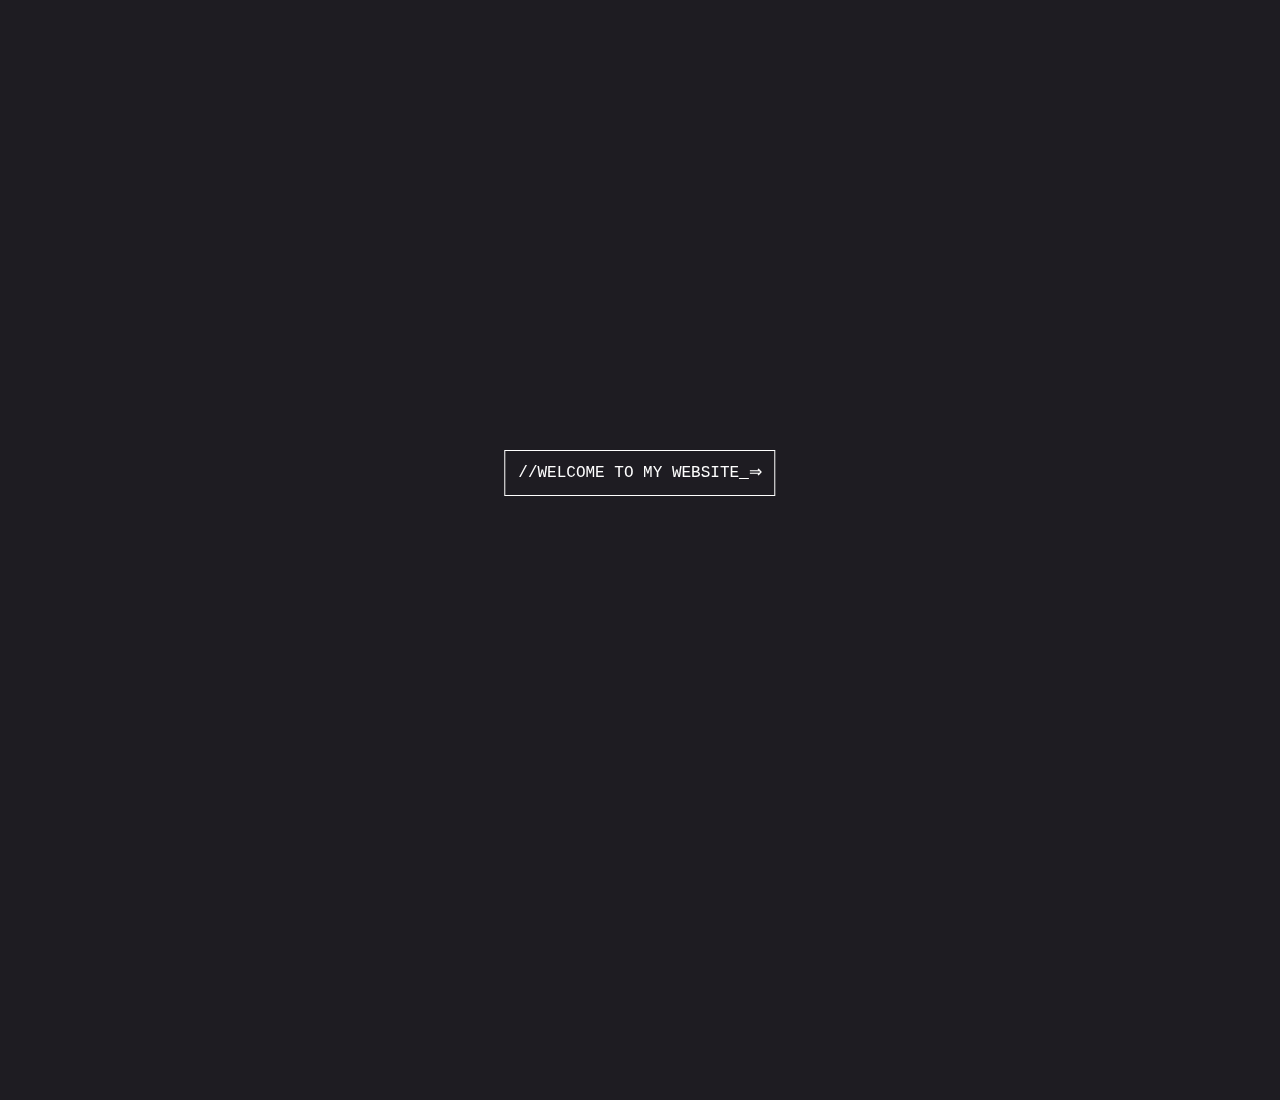
==== index.html @ c066536d "Changed name to AboutMe" ====
<!DOCTYPE html>
<html lang="en">
<head>
    <meta charset="UTF-8">
    <meta http-equiv="X-UA-Compatible" content="IE=edge">
    <meta name="viewport" content="width=device-width, initial-scale=1.0">
    <title>Welcome</title>
    <link rel="stylesheet" href="landingstyles.css">
</head>
<body>
    <div class="container">
        <video autoplay muted loop id="myVideo" class="video">
            <source src="landingpage.mp4" type="video/mp4">
        </video>
            <span id="intro"></span>
        <div class="center-center">
            <a class="btn-glitch-fill" href="MainPage/AboutMe.html">
                <span class="text">//Welcome To My Website</span><span class="text-decoration">_</span><span class="decoration">&rArr;</span>
            </a>
        </div>
    <div>
</body>
</html>
---- landingstyles.css ----
/* Container needed to position the button. Adjust the width as needed */
.container {
    position: relative;
    width: 80%;
  }
  
  /* Make the image responsive */
.container video {
    width: 1920px;
    height: 1080px;
  }
  
  /* Style the button and place it in the middle of the container/image */
.container .btn {
    position: absolute;
    top: 10px;
    margin-top: 400px;
    margin-left: 800px;
    background-color: transparent;
    color: white;
    font-size: 25px;
    cursor: pointer;
    font-weight: bold;
    border: none;
  }

  @import url("https://fonts.googleapis.com/css2?family=VT323&display=swap");
  body {
    background-color: black;
  }
  
  #intro {
    color: white;
    font-family: "VT323", monospace;
  }
  
  .center-center {
    position: fixed;
    left: 50%;
    top: 50%;
    transform: translate(-50%);
  }
  
  [class*=btn-glitch-] {
    display: inline-block;
    font-family: "VT323", monospace;
    border: 1px solid white;
    color: white;
    padding: 10px 13px;
    min-width: 175px;
    line-height: 1.5em;
    white-space: no-wrap;
    text-transform: uppercase;
    cursor: pointer;
  }
  [class*=btn-glitch-] .text,
  [class*=btn-glitch-] .decoration {
    display: inline-block;
  }
  [class*=btn-glitch-] .decoration {
    display: inline-block;
    float: right;
  }
  [class*=btn-glitch-]:hover, [class*=btn-glitch-]:focus {
    animation-name: glitch;
    animation-duration: 0.2s;
    background-color: whitesmoke;
    color: black;
    border: 1px solid wheat;
  }
  [class*=btn-glitch-]:hover .text-decoration, [class*=btn-glitch-]:focus .text-decoration {
    animation-name: blink;
    animation-duration: 0.1s;
    animation-iteration-count: infinite;
  }
  [class*=btn-glitch-]:hover .decoration, [class*=btn-glitch-]:focus .decoration {
    animation-name: blink;
    animation-duration: 0.1s;
    animation-iteration-count: infinite;
  }
  [class*=btn-glitch-]:hover :before, [class*=btn-glitch-]:focus :before {
    content: " ";
    width: 15px;
    border: 1px solid black;
    position: absolute;
    right: 25%;
    bottom: 3px;
    transform: rotate(35deg);
  }
  [class*=btn-glitch-]:hover :after, [class*=btn-glitch-]:focus :after {
    animation-name: shrink;
    animation-duration: 0.5s;
    animation-iteration-count: 1;
    animation-fill-mode: forwards;
    content: " ";
    width: 75%;
    border: 1px solid black;
    position: absolute;
    left: 0;
    bottom: 5px;
  }
  [class*=btn-glitch-]:active {
    background: none;
    color: whitesmoke;
  }
  [class*=btn-glitch-]:active .text-decoration {
    animation-name: none;
  }
  [class*=btn-glitch-]:active .decoration {
    animation-name: none;
  }
  [class*=btn-glitch-]:active :before, [class*=btn-glitch-]:active :after {
    display: none;
  }
  
  @keyframes glitch {
    25% {
      background-color: rgb(255, 0, 0);
      transform: translateX(-10px);
      letter-spacing: 10px;
    }
    35% {
      background-color: rgb(255, 81, 0);
      transform: translate(10px);
    }
    59% {
      opacity: 0;
    }
    60% {
      background-color: rgb(219, 111, 10);
      transform: translate(-10px);
      filter: blur(5px);
    }
    100% {
      background-color: rgb(255, 145, 0);
      blur: 5px;
    }
  }
  @keyframes blink {
    50% {
      opacity: 0;
    }
  }
  @keyframes shrink {
    100% {
      width: 10%;
    }
  }
  body {
    background-color: #1e1c22;
    background-image: url("https://i.imgur.com/1IGSwxR.png");
  }
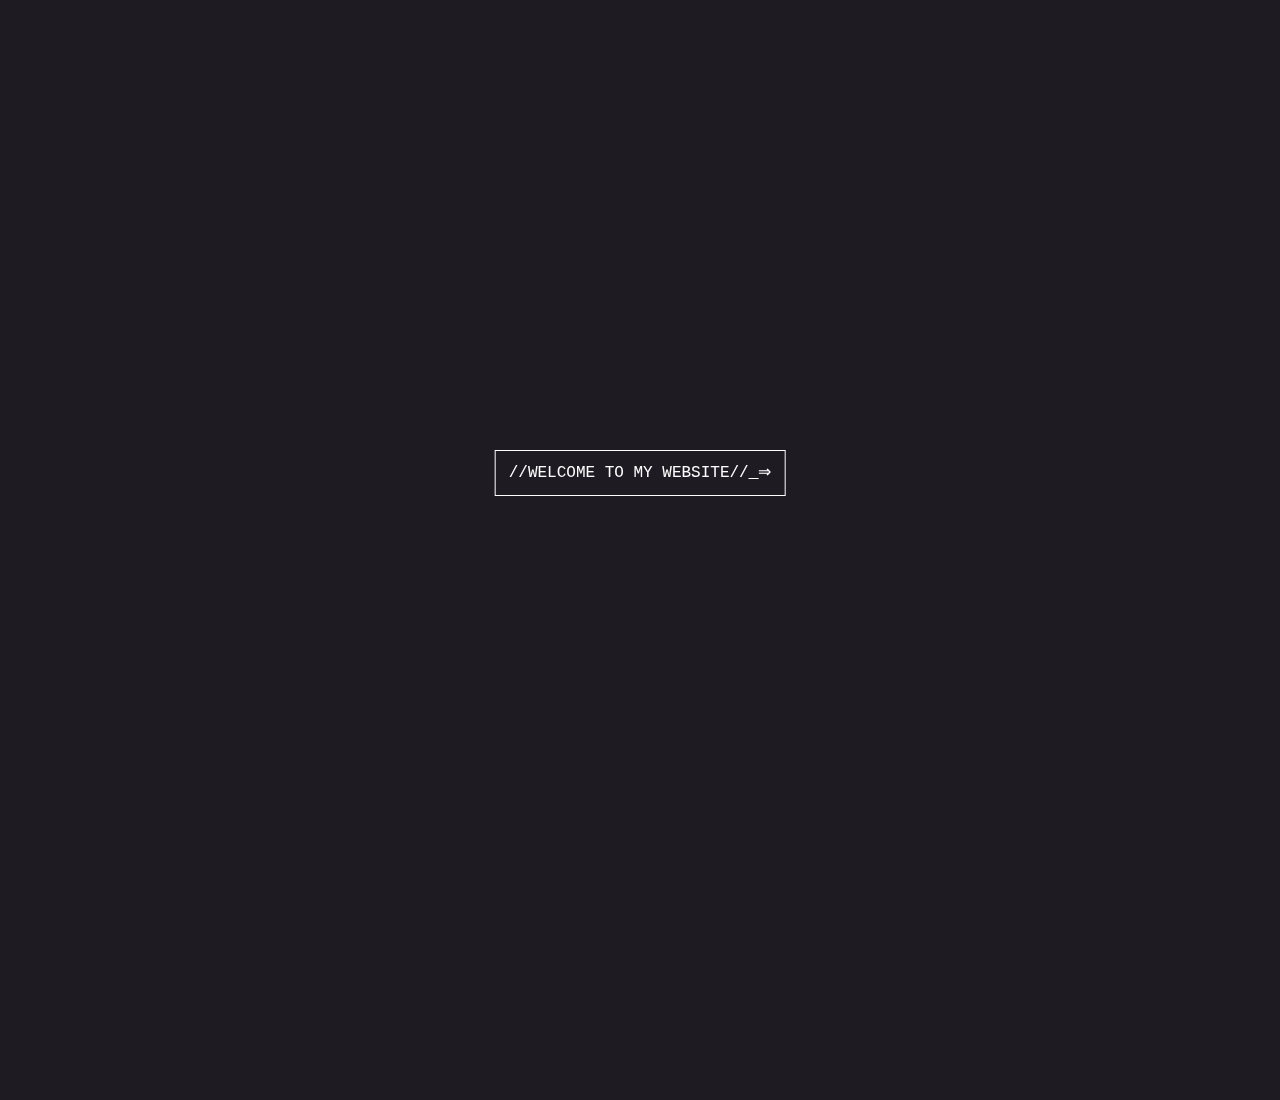
==== commit ede43843: "Added favicon" ====
--- a/index.html
+++ b/index.html
@@ -6,6 +6,7 @@
     <meta name="viewport" content="width=device-width, initial-scale=1.0">
     <title>Welcome</title>
     <link rel="stylesheet" href="landingstyles.css">
+    <link rel="icon" href="/jaxkstrafe.github.io/favicon/favicon-32x32.png">
 </head>
 <body>
     <div class="container">
@@ -15,7 +16,7 @@
             <span id="intro"></span>
         <div class="center-center">
             <a class="btn-glitch-fill" href="MainPage/AboutMe.html">
-                <span class="text">//Welcome To My Website</span><span class="text-decoration">_</span><span class="decoration">&rArr;</span>
+                <span class="text">//Welcome To My Website//</span><span class="text-decoration">_</span><span class="decoration">&rArr;</span>
             </a>
         </div>
     <div>
--- a/landingstyles.css
+++ b/landingstyles.css
@@ -148,5 +148,4 @@
   }
   body {
     background-color: #1e1c22;
-    background-image: url("https://i.imgur.com/1IGSwxR.png");
-  }+  }
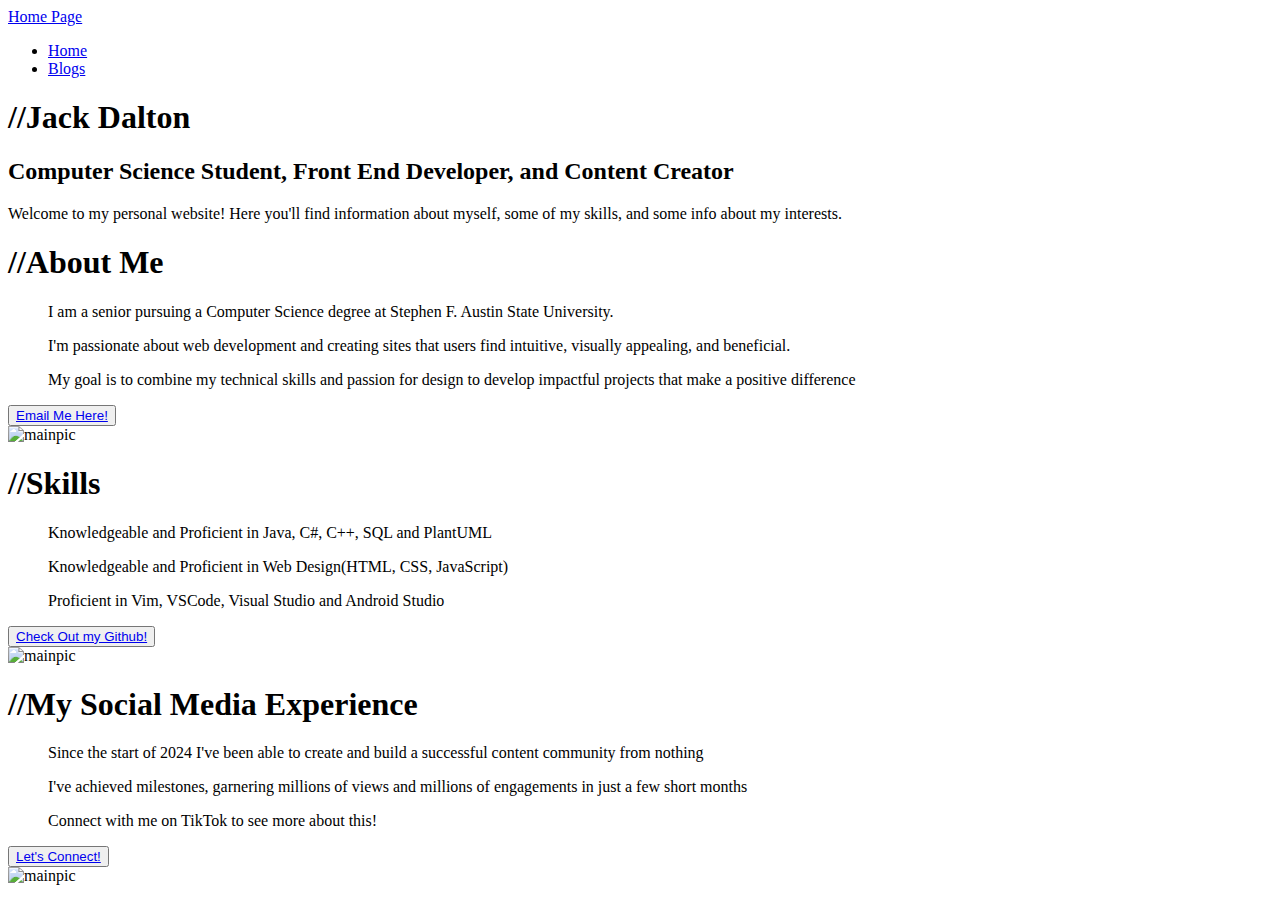
==== commit 1d885e77: "Changed date font size" ====
--- a/index.html
+++ b/index.html
@@ -2,23 +2,147 @@
 <html lang="en">
 <head>
     <meta charset="UTF-8">
-    <meta http-equiv="X-UA-Compatible" content="IE=edge">
     <meta name="viewport" content="width=device-width, initial-scale=1.0">
-    <title>Welcome</title>
-    <link rel="stylesheet" href="landingstyles.css">
-    <link rel="icon" href="/jaxkstrafe.github.io/favicon/favicon-32x32.png">
+    <title>jxckstrafe.xyz</title>
+    <link rel="stylesheet" href="styles.css">
+    <link rel="icon" href="/favicon/favicon-32x32.png">
+    <script defer src = "app.js"></script>
 </head>
+
 <body>
-    <div class="container">
-        <video autoplay muted loop id="myVideo" class="video">
-            <source src="landingpage.mp4" type="video/mp4">
-        </video>
-            <span id="intro"></span>
-        <div class="center-center">
-            <a class="btn-glitch-fill" href="MainPage/AboutMe.html">
-                <span class="text">//Welcome To My Website//</span><span class="text-decoration">_</span><span class="decoration">&rArr;</span>
-            </a>
+
+<!--HEADER SECTION-->
+<header class="navbar">
+    <div class="navbar_container">
+        <a href="#" id="navbar_logo">Home Page</a>
+        <ul class="navbar_menu">
+            <li class="navbar_item"><a href="/" class="navbar_links">Home</a></li>
+            <li class="navbar_item"><a href="/Blog/index.html" class="navbar_links">Blogs</a></li>
+        </ul>
+    </div>
+</header>
+
+<!-- Welcome Section-->
+<section>
+    <div class="welcome_container">
+        <div class="welcome_content">
+            <div class="logo hidden">
+                <h1>//Jack Dalton</h1>
+            </div>
+            <div class="logo hidden">
+                <h2>Computer Science Student, Front End Developer, and Content Creator</h2>
+            </div>
+            <div class="logo hidden">
+                <p>Welcome to my personal website! Here you'll find information about myself, some of my skills, and some info about my interests. </p>
+            </div>
         </div>
-    <div>
+    </div>
+</section>
+
+<!--ABOUT ME SECTION-->
+<section id="about">
+    <div class="main_container">
+        <div class="main_content">
+            <div class = "logo hidden">
+                <h1>//About Me</h1>
+            </div>
+            <div class = "logo hidden"> 
+                <ul>
+                    <p>I am a senior pursuing a Computer Science degree
+                        at Stephen F. Austin State University.</p>
+                    <p>I'm passionate about web development and creating sites that users find intuitive, visually appealing, and beneficial.</p>      
+                    <p>My goal is to combine my technical skills and passion for design to develop impactful projects that make a positive difference</p>  
+                </ul>
+            </div>
+            <div class = "logo hidden">
+                <button class="main_btn">
+                    <a href="mailto:daljac133@gmail.com" target="_blank">Email Me Here!</a>
+                </button>
+            </div>
+        </div>
+        <div>
+            <div class = "logo hidden">
+                <div class="main_img--container" id="aboutMeImg">
+                    <img src="/images/progamming.svg" alt="mainpic" id="main_img">
+                </div>
+            </div>
+        </div>
+    </div>
+</section>
+
+<!--SKILLS SECTION-->
+<section>
+    <div class="skills_container">
+        <div class="skills_content">
+            <div class = "logo hidden">
+                <h1>//Skills</h1>
+            </div>
+            <div class = "logo hidden"> 
+                <ul>
+                    <p>Knowledgeable and Proficient in Java, C#, C++, SQL and PlantUML</p>
+                    <p>Knowledgeable and Proficient in Web Design(HTML, CSS, JavaScript)</p>
+                    <p>Proficient in Vim, VSCode, Visual Studio and Android Studio</p>
+                </ul>
+                <!--TOOLS I USE SECTION WITH LOGOS-->
+            </div>
+            <div class = "logo hidden">
+                <button class="skills_btn">
+                    <a href="https://github.com/jaxkstrafe" target="_blank">Check Out my Github!</a>
+                </button>
+            </div>
+        </div>
+        <div class = "logo hidden">
+            <div class="main_img--container" id="skillsImg">
+                <div class = "slideImage">
+                    <img src="/images/website.svg" alt="mainpic" id="skills_img">
+                </div>
+            </div>
+        </div>
+<!--         
+        <div class="images_container">
+            <div class = "logo hidden"> 
+                <ul>
+                    <li><img src="/images/vimLogo.png" alt="mainpic" id=""></li>
+                    <li><img src="/images/vscodeLogo.png" alt="mainpic" id=""></li>
+                    <li><img src="/images/sublimeLogo.png" alt="mainpic" id=""></li>
+                </ul>
+
+            </div>
+        </div>
+        -->
+    </div>
+</section>
+
+<!--Social Media-->
+<section>
+    <div class = "projects_container">
+        <div class = "projects_content">
+            <div class = "logo hidden"> 
+                <h1>//My Social Media Experience</h1>
+            </div>
+            <div class = "logo hidden"> 
+                <ul>
+                    <p>Since the start of 2024 I've been able to create and build a successful content community from nothing</p>
+                    <p>I've achieved milestones, garnering millions of views and millions of engagements in just a few short months</p>  
+                    <p>Connect with me on TikTok to see more about this!</p>             
+                </ul>
+            </div>
+            <div class = "logo hidden">
+                <button class="project_btn">
+                    <a href="https://www.tiktok.com/@jaxkstrafe" target="_blank">Let's Connect!</a>
+                </button>
+            </div>
+        </div>
+        <div class = "logo hidden">
+            <div class = "main_img--container" id = "skillsImg">
+                <div class = "slideImage">
+                    <img src="/images/stats.jpg" alt="mainpic" id="stats_image">
+                </div>
+            </div>
+        </div>
+    </div>
+</section>
+
+<script src="buttonScript.js"></script>
 </body>
-</html>+</html>
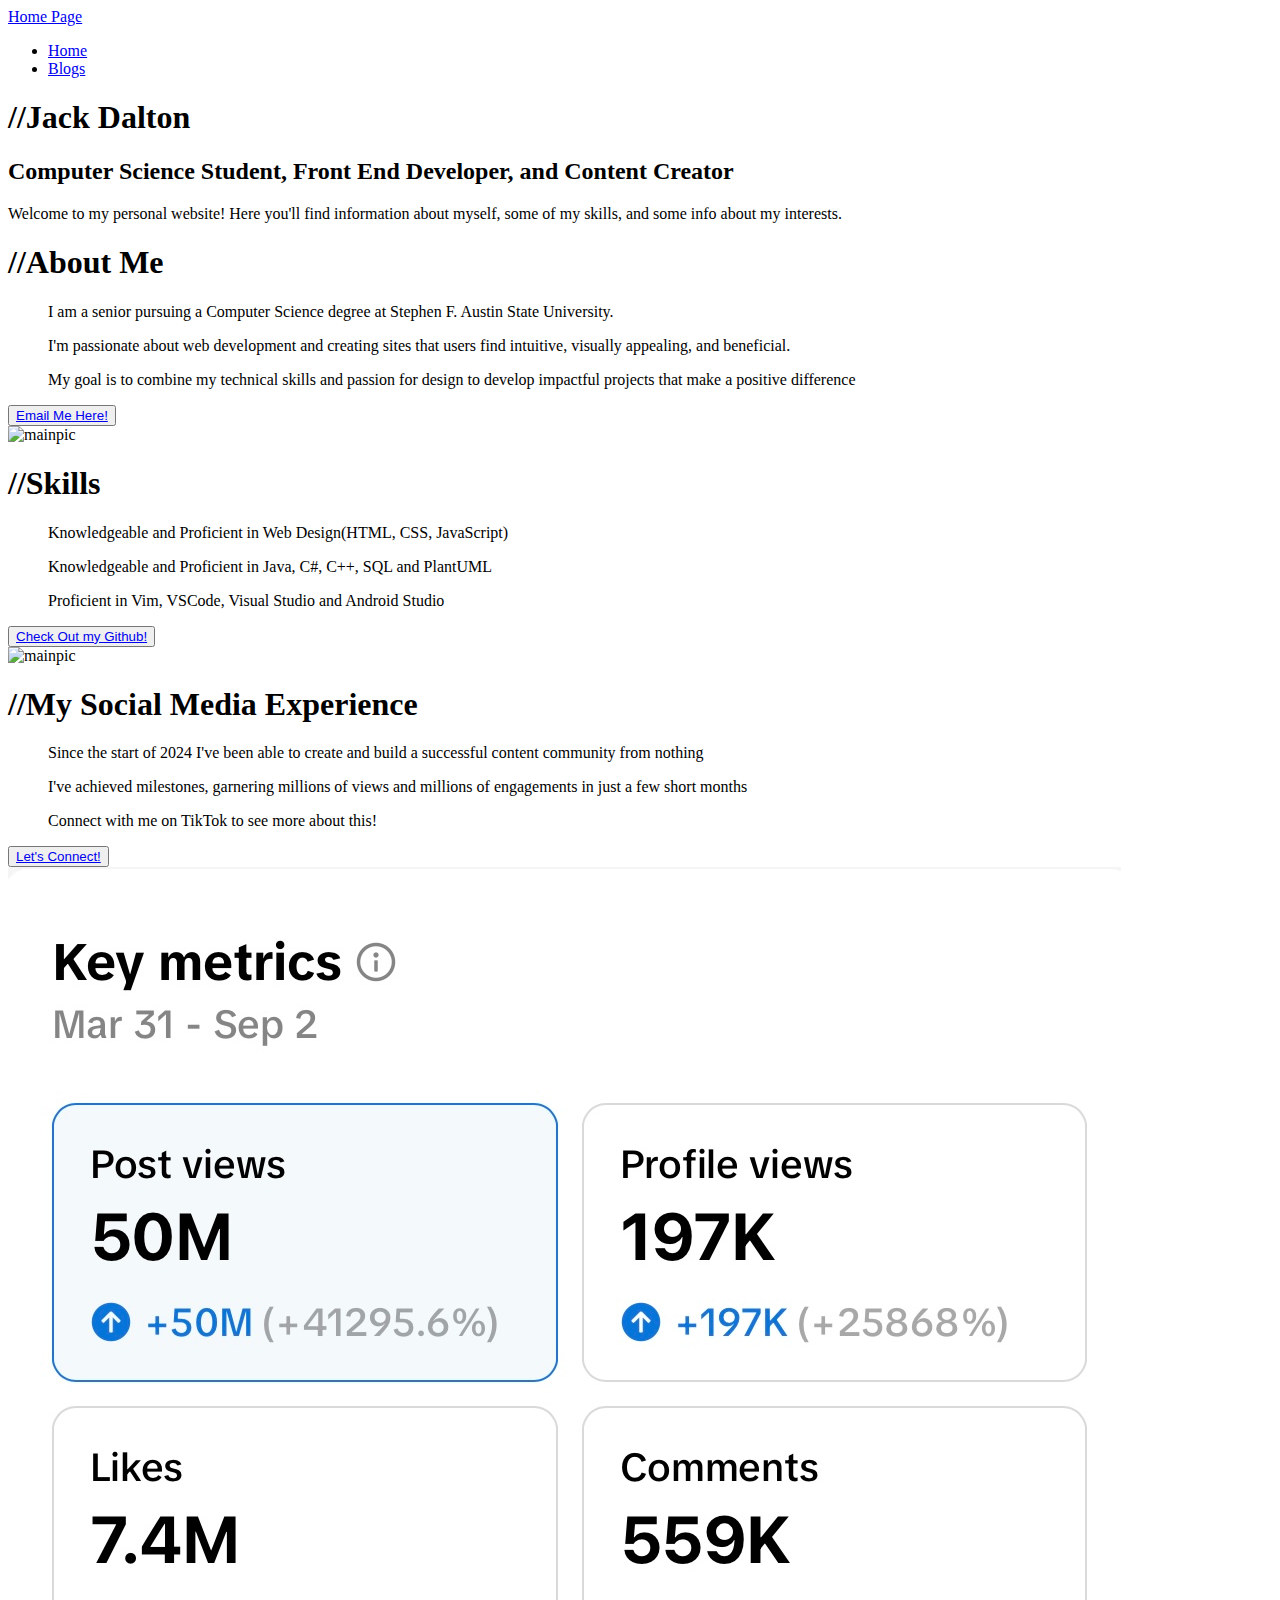
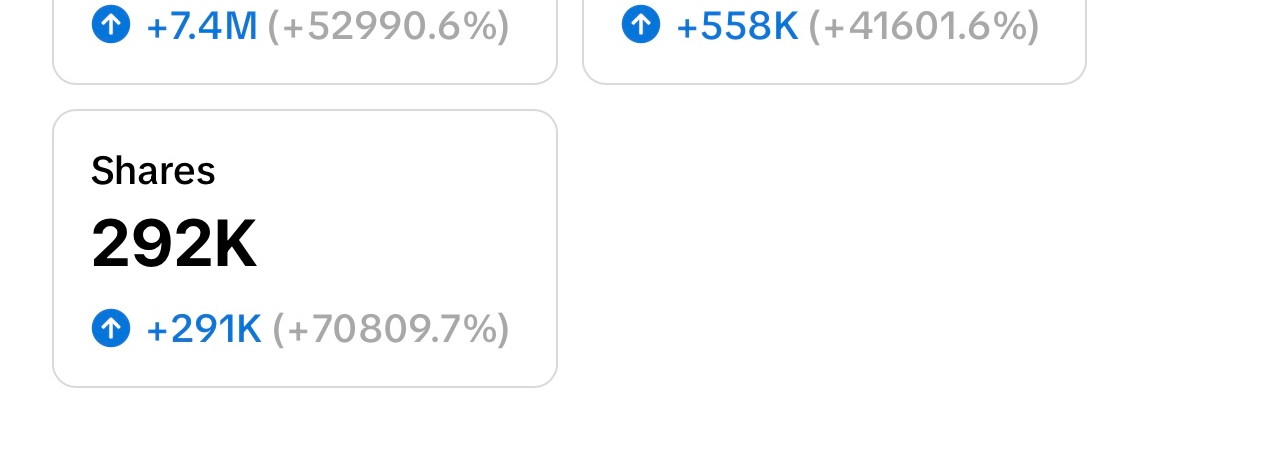
==== commit 14102b26: "Updated Homepage" ====
--- a/index.html
+++ b/index.html
@@ -79,8 +79,8 @@
             </div>
             <div class = "logo hidden"> 
                 <ul>
+                    <p>Knowledgeable and Proficient in Web Design(HTML, CSS, JavaScript)</p>
                     <p>Knowledgeable and Proficient in Java, C#, C++, SQL and PlantUML</p>
-                    <p>Knowledgeable and Proficient in Web Design(HTML, CSS, JavaScript)</p>
                     <p>Proficient in Vim, VSCode, Visual Studio and Android Studio</p>
                 </ul>
                 <!--TOOLS I USE SECTION WITH LOGOS-->
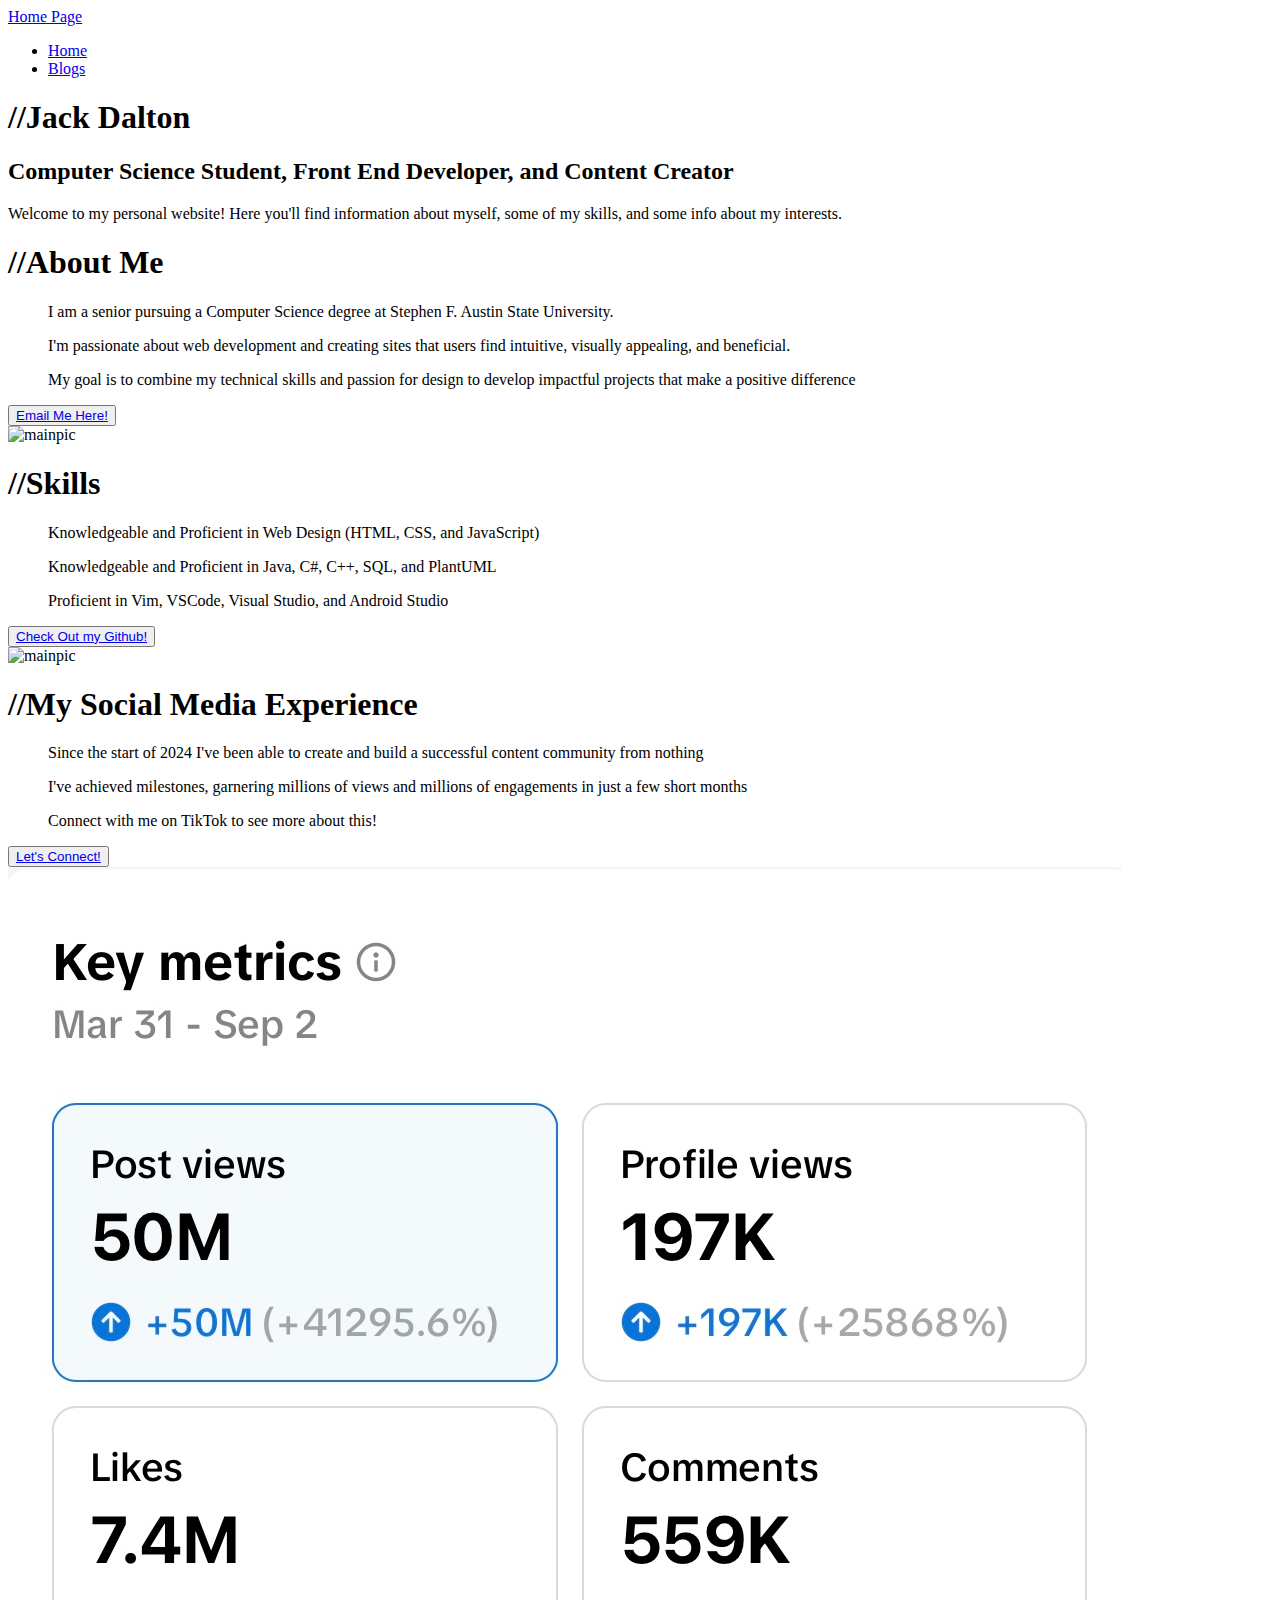
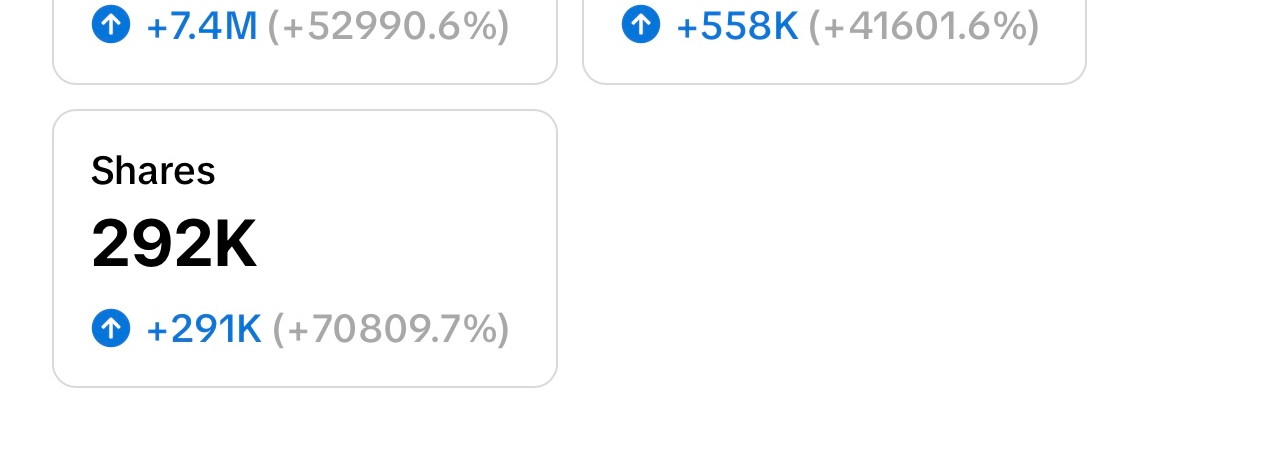
==== commit 14f849e7: "Small changes to blog posts" ====
--- a/index.html
+++ b/index.html
@@ -79,9 +79,9 @@
             </div>
             <div class = "logo hidden"> 
                 <ul>
-                    <p>Knowledgeable and Proficient in Web Design(HTML, CSS, JavaScript)</p>
-                    <p>Knowledgeable and Proficient in Java, C#, C++, SQL and PlantUML</p>
-                    <p>Proficient in Vim, VSCode, Visual Studio and Android Studio</p>
+                    <p>Knowledgeable and Proficient in Web Design (HTML, CSS, and JavaScript)</p>
+                    <p>Knowledgeable and Proficient in Java, C#, C++, SQL, and PlantUML</p>
+                    <p>Proficient in Vim, VSCode, Visual Studio, and Android Studio</p>
                 </ul>
                 <!--TOOLS I USE SECTION WITH LOGOS-->
             </div>
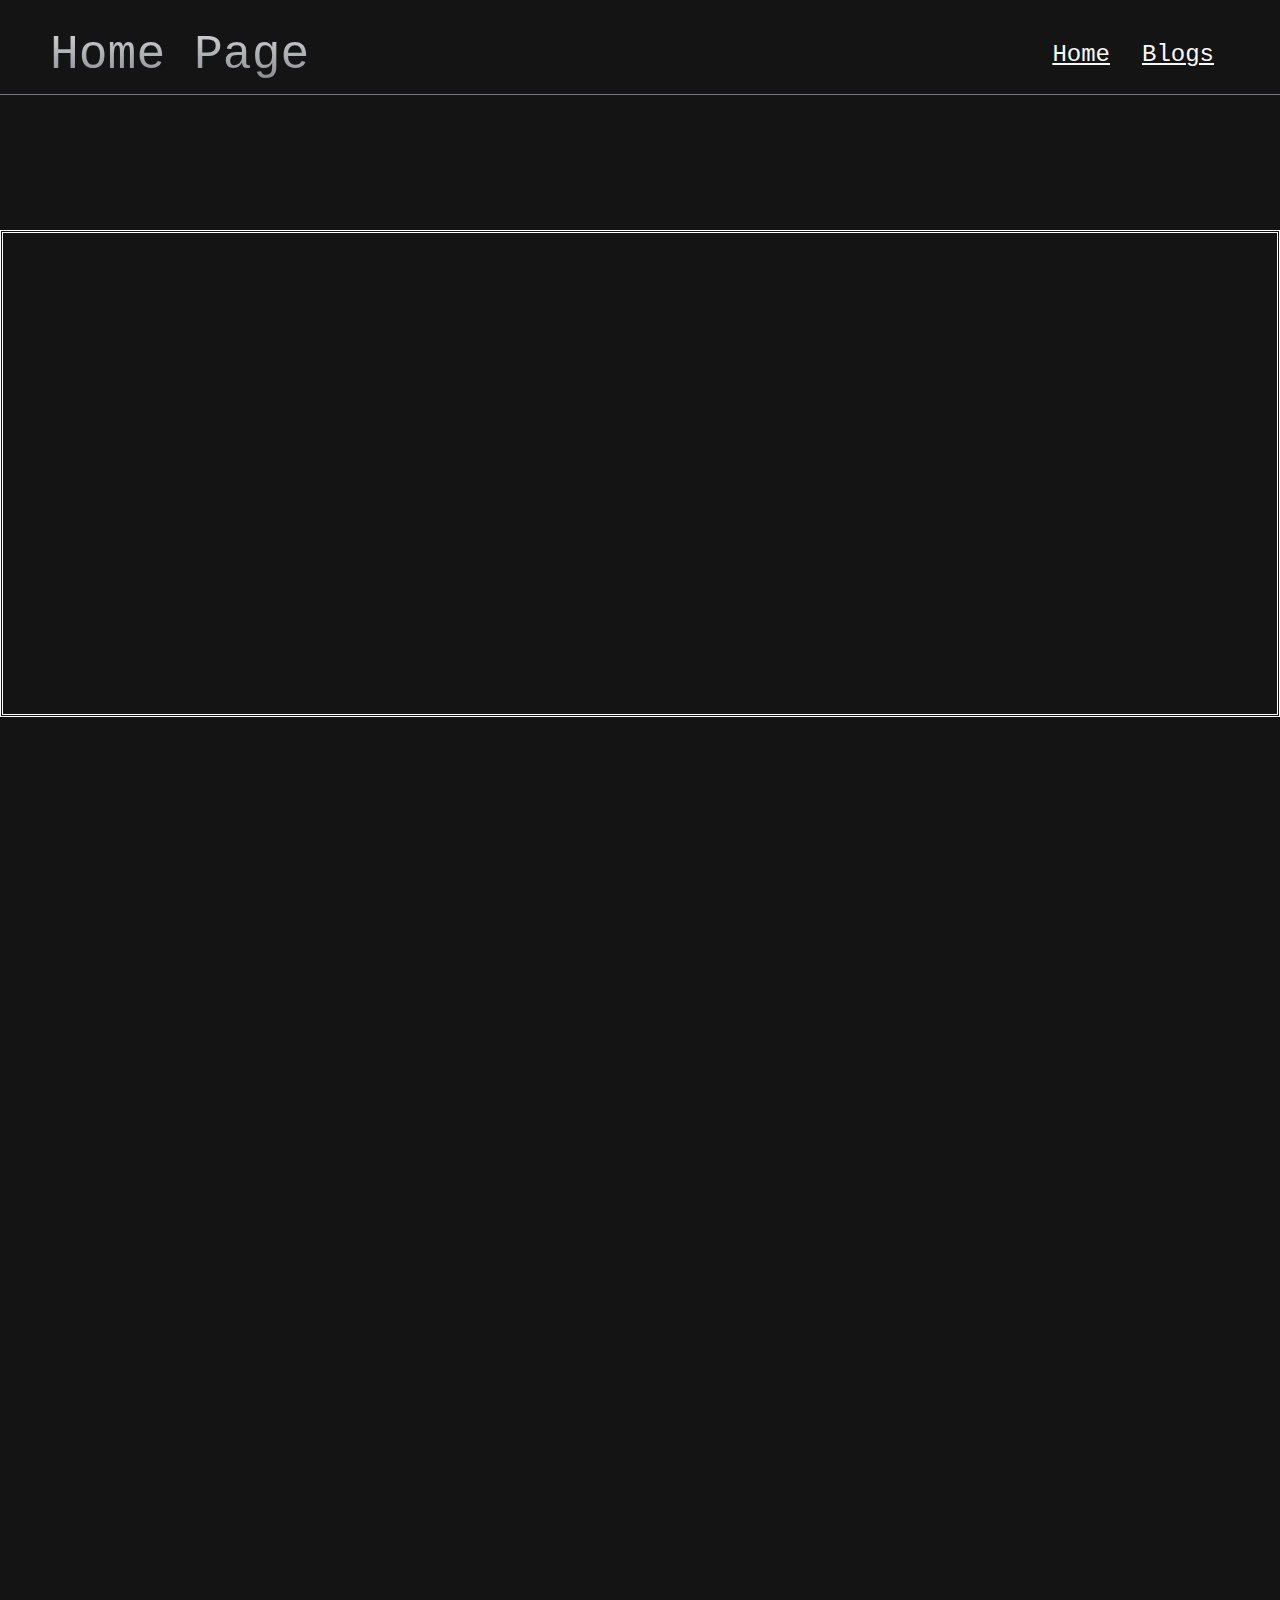
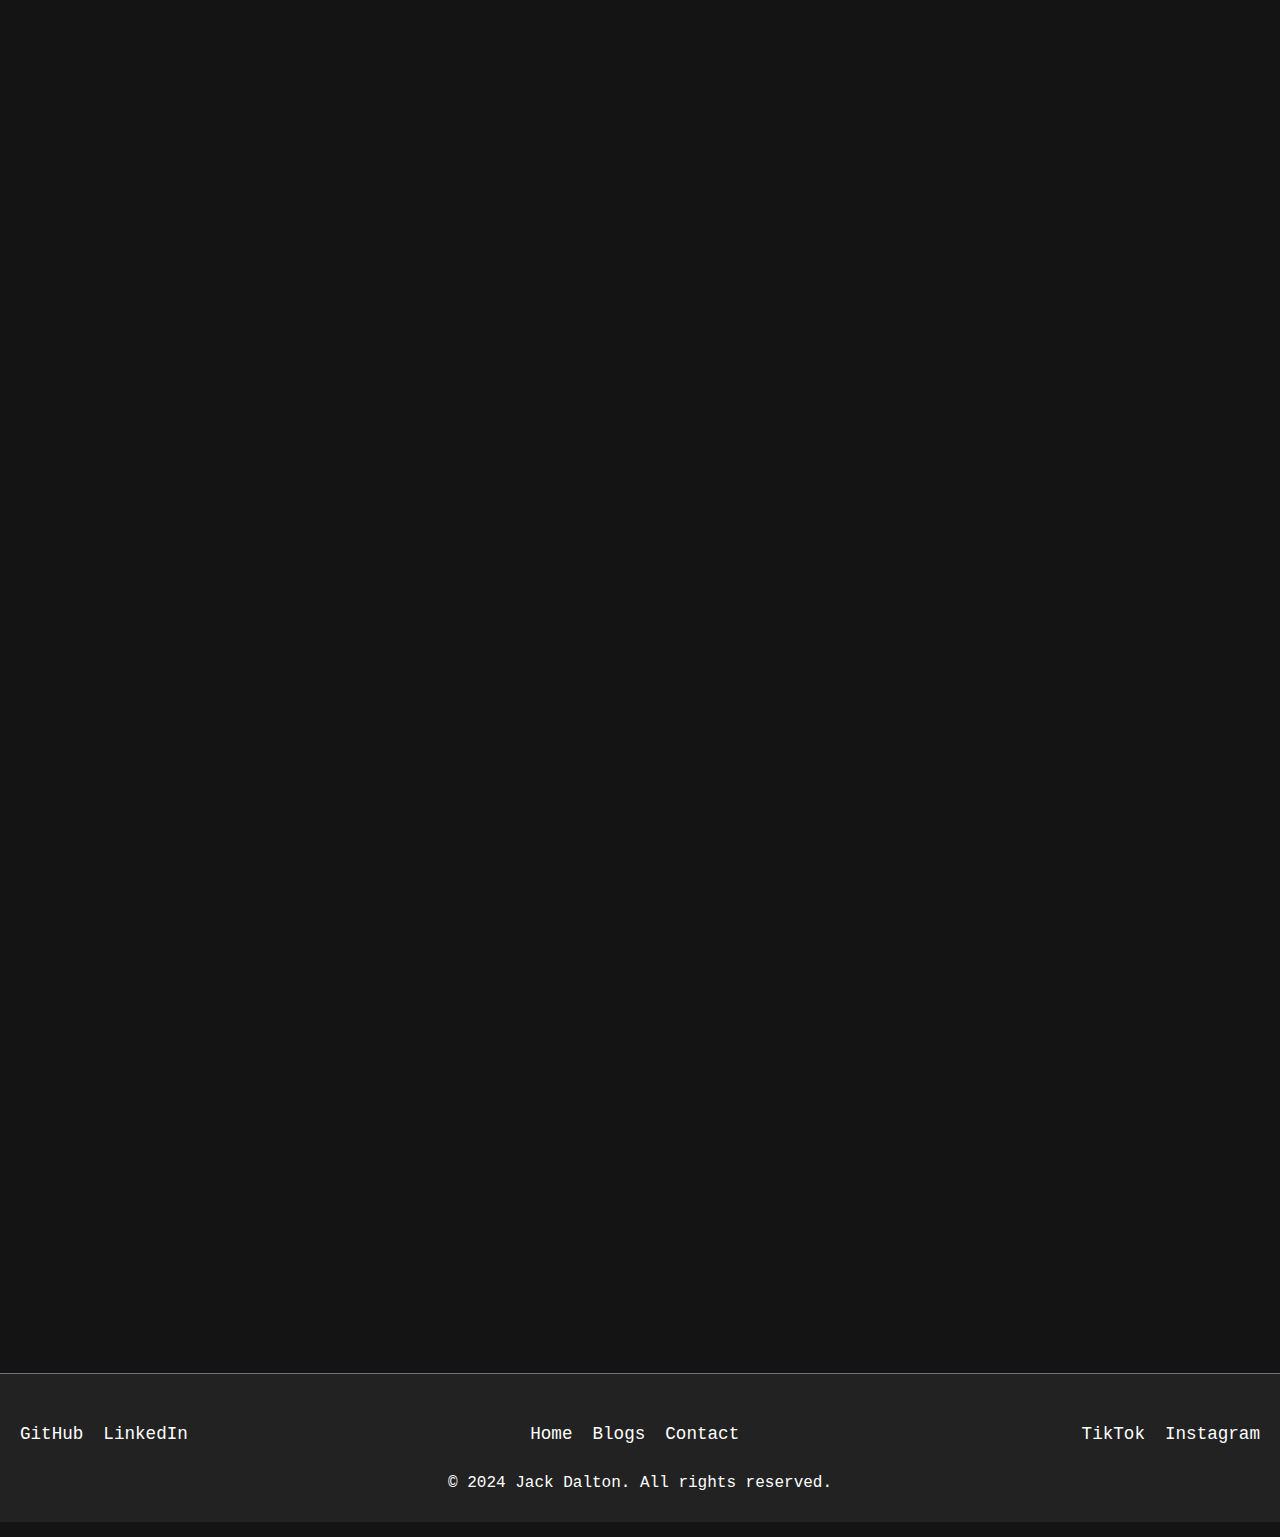
==== commit 6f0e78a0: "Added Footer" ====
--- a/index.html
+++ b/index.html
@@ -41,7 +41,7 @@
 
 <!--ABOUT ME SECTION-->
 <section id="about">
-    <div class="main_container">
+    <div class="main_container hidden">
         <div class="main_content">
             <div class = "logo hidden">
                 <h1>//About Me</h1>
@@ -72,7 +72,7 @@
 
 <!--SKILLS SECTION-->
 <section>
-    <div class="skills_container">
+    <div class="skills_container hidden">
         <div class="skills_content">
             <div class = "logo hidden">
                 <h1>//Skills</h1>
@@ -115,7 +115,7 @@
 
 <!--Social Media-->
 <section>
-    <div class = "projects_container">
+    <div class = "projects_container hidden">
         <div class = "projects_content">
             <div class = "logo hidden"> 
                 <h1>//My Social Media Experience</h1>
@@ -143,6 +143,32 @@
     </div>
 </section>
 
+<footer>
+    <div class="footer_container">
+
+        <div class="footer_section footer_left">
+            <a href="https://github.com/jaxkstrafe" target="_blank">GitHub</a>
+            <a href="https://www.linkedin.com" target="_blank">LinkedIn</a>
+        </div>
+        
+        <div class="footer_section footer_center">
+            <a href="/">Home</a>
+            <a href="/Blog/index.html">Blogs</a>
+            <a href="mailto:daljac133@gmail.com">Contact</a>
+        </div>
+
+        <div class="footer_section footer_right">
+            <a href="https://www.tiktok.com/@jaxkstrafe" target="_blank">TikTok</a>
+            <a href="https://www.instagram.com/jxckdxlton/" target="_blank">Instagram</a>
+        </div>
+    </div>
+    
+    <div class="footer_copyright">
+        <p>&copy; 2024 Jack Dalton. All rights reserved.</p>
+    </div>
+</footer>
+
+
 <script src="buttonScript.js"></script>
 </body>
 </html>
--- a/styles.css
+++ b/styles.css
@@ -0,0 +1,1031 @@
+*{
+    box-sizing: border-box;
+    padding: 0;
+    margin:0;
+    font-family: "VT323", monospace;
+}
+
+html{
+    scroll-behavior: smooth;
+}
+
+@import url("https://fonts.googleapis.com/css2?family=VT323&display=swap");
+
+
+
+/*Font stuff*/
+/*
+@font-face {
+    font-family: 'MonumentExtended-Regular' ;
+    src: url(fonts/MonumentExtended-Regular.otf) format('OpenType');
+}
+
+@font-face {
+    font-family: 'degarism-studio-alliance-no.2';
+    src: url(/fonts/Degarism\ Studio\ -\ Alliance\ No.2\ Light.otf) format('OpenType');
+}
+
+h1 {
+    font-family: 'degarism-studio-alliance-no.2';
+    font-weight: normal;
+}
+
+h1 u {
+    font-family: 'degarism-studio-alliance-no.2';
+    font-weight: normal; 
+}
+
+h2 {
+    font-family: 'degarism-studio-alliance-no.2';
+    font-weight: normal;
+}
+
+p {
+    font-family: 'degarism-studio-alliance-no.2';
+    font-weight: normal;
+}
+
+a {
+    font-family: 'degarism-studio-alliance-no.2';
+    font-weight: normal;
+}
+
+*/
+
+/*End Font Stuff*/
+
+
+
+body{
+    background-color: #141414;
+}
+
+
+.navbar {
+    background-blend-mode: lighten;
+    border-bottom: 1px solid #74757c;
+    height: 80px;
+    display: flex;
+    justify-content: center;
+    align-items: center;
+    font-size: 1.5rem;
+    top: 0;
+    z-index: 999;
+    margin-top: 15px;
+}
+
+.navbar_container {
+    display: flex;
+    justify-content: space-between;
+    height: 80px;
+    z-index: 1;
+    width: 100%;
+    max-width: 1300px;
+    margin: 0 auto;
+    padding: 0 50px;
+}
+
+#navbar_logo {
+    background-color: #000000;
+    background-image: linear-gradient(to bottom, #e9e9e9 0%, #74757c 100%);
+    background-size: 100%;
+    -webkit-background-clip: text;
+    -moz-background-clip: text;
+    -webkit-text-fill-color: transparent;
+    -moz-text-fill-color: transparent;
+    display: flex;
+    align-items: center;
+    cursor: pointer;
+    font-size: 3rem;
+}
+
+.navbar_menu {
+    display: flex;
+    align-items: center;
+    list-style: none;
+    text-align: center;
+}
+
+.navbar_item {
+    height: 80px;
+}
+
+.navbar_links {
+    color: #f9f9f9;
+    display: flex;
+    align-items: center;
+    justify-content: center;
+    text-decoration: none;
+    padding: 0 1rem;
+    height: 100%;
+    text-decoration: underline; 
+}
+
+.navbar_links:hover {
+    color: #8c00ff; 
+    text-shadow: 0 0 10px rgba(157, 0, 255, 0.8); 
+    text-decoration: underline; 
+    font-size: xx-large;
+    transition: all 0.9s ease;
+}
+
+
+
+@keyframes scaleIn {
+    from {
+      transform: scale(.5, .5);
+      opacity: .5;
+    }
+    to {
+      transform: scale(2.5, 2.5);
+      opacity: 0;
+    }
+  }
+
+/* Start Welcome */
+
+.welcome_container {
+    justify-content: center; 
+    align-items: center; 
+    margin-top: 15vh !important;
+    margin-bottom: 15vh !important;
+    display: flex;
+    margin: 0 auto;
+    border-style: double;
+    border-color: #ffffff;
+    z-index: 1;
+    width: 100%;
+    max-width: 1300px;
+    padding: 125px 50px 125px 50px;
+    overflow: hidden;
+    text-align: center; 
+}
+
+.welcome_content h1 {
+    font-size: 2.5rem;
+    background-color: whitesmoke;
+    justify-content: center;
+    text-align: center;  
+    -webkit-background-clip: text;
+    -moz-background-clip: text;
+    -webkit-text-fill-color: transparent;
+    -moz-text-fill-color: transparent;
+}
+
+.welcome_content h2 {
+    padding-top: 20px;
+    text-align: center;  
+    font-size: 2rem;
+    background-color: whitesmoke;
+    background-size: 100%;
+    -webkit-background-clip: text;
+    -moz-background-clip: text;
+    -webkit-text-fill-color: transparent;
+    -moz-text-fill-color: transparent;
+}
+
+.welcome_content p {
+    padding-top: 10px;
+    background-color: #05014a;
+    background-image: linear-gradient(to top, #fff 0%, #fff 100%);
+    margin-top: 1.2rem;
+    font-size: 1.3rem;
+    font-weight: 600; 
+    background-size: 100%;
+    -webkit-background-clip: text;
+    -moz-background-clip: text;
+    -webkit-text-fill-color: transparent;
+    -moz-text-fill-color: transparent;
+    line-height: 1.5;
+}
+
+/* End Welcome */
+
+
+/* Start Main */
+
+.main_container {
+    margin-top: 15vh !important;
+    margin-bottom: 15vh !important;
+    display: grid;
+    grid-template-columns: 1fr 1fr;
+    align-items: center;
+    justify-self: center;
+    margin: 0 auto;
+    border-style: double;
+    border-color: #ffffff;
+    z-index: 1;
+    width: 100%;
+    max-width: 1300px;
+    padding: 50px 50px 50px 50px;
+    overflow: hidden;
+}
+
+.main_content h1 {
+    font-size: 3rem;
+    background-color: whitesmoke;
+    background-size: 100%;
+    -webkit-background-clip: text;
+    -moz-background-clip: text;
+    -webkit-text-fill-color: transparent;
+    -moz-text-fill-color: transparent;
+    text-decoration-line: underline;
+    text-align: left;
+}
+
+.main_content h2 {
+    font-size: 2rem;
+    background-color: rgb(90, 47, 47);
+    background-image: linear-gradient(to top, #ffffff 0%, #74757c 100%);
+    background-size: 100%;
+    -webkit-background-clip: text;
+    -moz-background-clip: text;
+    -webkit-text-fill-color: transparent;
+    -moz-text-fill-color: transparent;
+}
+
+
+.main_btn {
+    font-size: 1.2rem;
+    font-weight: 600;
+    padding: 14px 32px;
+    border: 5px;
+    border-radius: 4px;
+    color: rgb(255, 255, 255);
+    margin-top: 2rem;
+    cursor: pointer;
+    position: relative;
+    transition: all 0.35s;
+    outline: none;
+    overflow: hidden;
+}
+
+.animate {
+    animation-name: bounce;
+    animation-duration: 1s;
+    animation-iteration-count: 3;
+    animation-timing-function: ease-in-out;
+    animation-direction: normal;
+    animation-fill-mode: forwards;
+    transform: translateX(0);
+    overflow: hidden;
+}
+
+.main_btn a {
+    position: relative;
+    z-index: 2;
+    color: rgb(0, 0, 0);
+    text-decoration: none;
+}
+
+.main_btn::after{
+    position: absolute;
+    content: '';
+    top: 0;
+    left: 0;
+    width: 0;
+    height: 100%;
+    background: rgb(122, 18, 207);
+    transition: all 0.35s;
+    border-radius: 4px;
+}
+
+.main_btn:hover {
+    color: #fff;
+}
+
+.main_btn:hover::after{
+    width: 100%
+}
+
+.main_img_container{
+    text-align: center;
+}
+
+#main_img {
+    height: 8%;
+    width: 80%;
+    margin-left: 100px;
+}
+
+.main_content u{
+    text-decoration-line: underline;
+    text-decoration-color: rgb(255, 255, 255);
+    text-decoration-style: solid;
+    text-decoration-color: linear-gradient(to top, #e9e9e9 0%, #0021f100);
+}
+
+.main_content p {
+    background-color: #05014a;
+    background-image: linear-gradient(to top, #fff 0%, #fff 100%);
+    margin-top: 1.2rem;
+    font-size: 1.3rem;
+    font-weight: 600; 
+    background-size: 100%;
+    -webkit-background-clip: text;
+    -moz-background-clip: text;
+    -webkit-text-fill-color: transparent;
+    -moz-text-fill-color: transparent;
+    text-align: left;
+    line-height: 1.5;
+}
+
+.main_content ul li {
+    background-color: #05014a;
+    background-image: linear-gradient(to top, #fff 0%, #fff 100%);
+    margin-top: 1rem;
+    font-size: 1.3rem;
+    font-weight: 600; 
+    background-size: 100%;
+    -webkit-background-clip: text;
+    -moz-background-clip: text;
+    -webkit-text-fill-color: transparent;
+    -moz-text-fill-color: transparent;
+    text-align: center;
+}
+
+/* End Main */
+
+.images_container {
+    display: inline;
+    list-style-type: none;
+
+}
+
+.images_container ul {
+    list-style-type: none;
+    margin: 0;
+    padding: 0;
+    overflow: hidden;
+    margin-left: 330px;
+    padding-bottom: 400px;
+}
+
+#tool_img{
+    width: 100px;
+    height: 100px;
+    margin-left: 20px;
+    list-style-type: none;
+}
+
+/*Animations*/
+
+
+.hidden {
+    opacity: 0;
+    transition: all 1s;
+    transform: translateX(-100%);
+    filter: blur(5px);
+}
+
+.icon_hidden {
+    opacity: 1;
+    transition: all 1s;
+    transform: translateX(-100%);
+    filter: blur(5px);
+}
+
+.show {
+    opacity: 1;
+    filter: blur(0);
+    transform: translateX(0);
+}
+
+.icon_show{
+    opacity: 0;
+    filter: blur(0);
+    transform: translateX(0);
+}
+
+.logo:nth-child(2){
+    transition-delay: 200ms;
+}
+
+.logo:nth-child(3){
+    transition-delay: 300ms;
+}
+
+.logo:nth-child(4){
+    transition-delay: 400ms;
+}
+
+.logo:nth-child(5){
+    transition-delay: 500ms;
+}
+
+.logo:nth-child(6){
+    transition-delay: 600ms;
+}
+
+.logo:nth-child(7){
+    transition-delay: 700ms;
+}
+
+
+@media(prefers-reduced-motion){
+    .hidden{
+        transition: none;
+    }
+}
+
+@media(prefers-reduced-motion){
+    .hiddenTop{
+        transition: none;
+    }
+}
+
+@keyframes bounce {
+    0% {
+        transform: translateY(0);
+    }
+
+    40% {
+        transform: translateY(-30px);
+    }
+
+    50% {
+        transform: translateY(0);
+    }
+
+    60% {
+        transform: translateY(-15px);
+    }
+
+    100% {
+        transform: translateY(0);
+    }
+}
+
+.fadeInLeft {
+    -webkit-animation: fadeInLeft 5.2s both;
+    -moz-animation: fadeInLeft 5.2s both;
+    -o-animation: fadeInLeft 5.2s both;
+    animation: fadeInLeft 5.2s both;
+}
+
+@-webkit-keyframes fadeInLeft {
+    0%{
+        opacity: 0;
+        -webkit-transform: translateX(-50px);
+    }
+    100%{
+        opacity: 1;
+        -webkit-transform: translateX(0);
+    }
+}
+@-moz-keyframes fadeInLeft {
+    0%{
+        opacity: 0;
+        -moz-transform: translateX(-50px);
+    }
+    100%{
+        opacity: 1;
+        -moz-transform: translateX(0);
+    }
+}
+@-o-keyframes fadeInLeft {
+    0%{
+        opacity: 0;
+        -o-transform: translateX(-50px);
+    }
+    100%{
+        opacity: 1;
+        -o-transform: translateX(0);
+    }
+}
+@keyframes fadeInLeft {
+    0%{
+        opacity: 0;
+        transform: translateX(-50px);
+    }
+    100%{
+        opacity: 1;
+        transform: translateX(0);
+    }
+}
+
+.fadeInTop {
+    -webkit-animation: fadeInTop 3.2s both;
+    -moz-animation: fadeInTop 3.2s both;
+    -o-animation: fadeInTop 3.2s both;
+    animation: fadeInTop 3.2s both; 
+}
+
+@keyframes fadeInTop {
+    0%{
+        opacity: 0;
+        -webkit-transform: translateY(-50px);
+    }
+    100%{
+        opacity: 1;
+        -webkit-transform: translateY(0);
+    }
+}
+
+.fadeInRight {
+    -webkit-animation: fadeInRight 5.2s both;
+    -moz-animation: fadeInRight 5.2s both;
+    -o-animation: fadeInRight 5.2s both;
+    animation: fadeInRight 5.2s both; 
+}
+
+@keyframes fadeInRight {
+    0%{
+        opacity: 0;
+        -webkit-transform: translateX(50px);
+    }
+    100%{
+        opacity: 1;
+        -webkit-transform: translateX(0);
+    }
+}
+
+@keyframes fadeIn {
+    0%{
+        opacity: 0.20;
+    }
+    100%{
+        opacity: 1;
+    }
+}
+.fadeIn {
+    opacity: 0;
+    -webkit-animation: fadeIn 2.5s both;
+    -moz-animation: fadeIn 2.5s both;
+    -o-animation: fadeIn 2.5s both;
+    animation: fadeIn 2.5s both; 
+}
+
+/*End Animations*/
+
+
+
+
+
+/*Skills Sections*/
+
+.skills_container {
+    margin-top: 20vh !important;
+    margin-bottom: 15vh !important;
+    display: grid;
+    grid-template-columns: 1fr 1fr;
+    align-items: center;
+    justify-self: center;
+    margin: 0 auto;
+    border-style: double;
+    border-color: #ffffff;
+    z-index: 1;
+    width: 100%;
+    max-width: 1300px;
+    padding: 50px 50px 50px 50px;
+    overflow: hidden;
+}
+
+.skills_content h1 {
+    font-size: 3rem;
+    background-color: whitesmoke;
+    background-size: 100%;
+    -webkit-background-clip: text;
+    -moz-background-clip: text;
+    -webkit-text-fill-color: transparent;
+    -moz-text-fill-color: transparent;
+    text-decoration-line: underline;
+    text-align: left;
+    margin-bottom: 3rem;
+}
+
+.skills_content h2 {
+    font-size: 2rem;
+    background-color: rgb(90, 47, 47);
+    background-image: linear-gradient(to top, #ffffff 0%, #74757c 100%);
+    background-size: 100%;
+    -webkit-background-clip: text;
+    -moz-background-clip: text;
+    -webkit-text-fill-color: transparent;
+    -moz-text-fill-color: transparent;
+}
+
+
+.skills_content u{
+    text-decoration-line: underline;
+    text-decoration-color: rgb(255, 255, 255);
+    text-decoration-style: solid;
+    text-decoration-color: linear-gradient(to top, #e9e9e9 0%, #0021f100);
+}
+
+.skills_content p {
+    background-color: #05014a;
+    background-image: linear-gradient(to top, #fff 0%, #fff 100%);
+    margin-top: 1.2rem;
+    font-size: 1.3rem;
+    font-weight: 600; 
+    background-size: 100%;
+    -webkit-background-clip: text;
+    -moz-background-clip: text;
+    -webkit-text-fill-color: transparent;
+    -moz-text-fill-color: transparent;
+    text-align: left;
+}
+
+.skills_content ul li {
+    background-color: #05014a;
+    background-image: linear-gradient(to top, #fff 0%, #fff 100%);
+    margin-top: 1rem;
+    font-size: 1.4rem;
+    font-weight: 600; 
+    background-size: 100%;
+    -webkit-background-clip: text;
+    -moz-background-clip: text;
+    -webkit-text-fill-color: transparent;
+    -moz-text-fill-color: transparent;
+    text-align: center;
+}
+
+.skills_btn {
+    font-size: 1.2rem;
+    font-weight: 600;
+    padding: 14px 32px;
+    border: 5px;
+    border-radius: 4px;
+    color: rgb(255, 255, 255);
+    margin-top: 2rem;
+    cursor: pointer;
+    position: relative;
+    transition: all 0.35s;
+    outline: none;
+    overflow: hidden;
+}
+
+.animate_skills {
+    animation-name: bounce;
+    animation-duration: 1s;
+    animation-iteration-count: 3;
+    animation-timing-function: ease-in-out;
+    animation-direction: normal;
+    animation-fill-mode: forwards;
+    transform: translateX(0);
+    overflow: hidden;
+}
+
+.skills_btn a {
+    position: relative;
+    z-index: 2;
+    color: rgb(0, 0, 0);
+    text-decoration: none;
+}
+
+.skills_btn::after{
+    position: absolute;
+    content: '';
+    top: 0;
+    left: 0;
+    width: 0;
+    height: 100%;
+    background: rgb(122, 18, 207);
+    transition: all 0.35s;
+    border-radius: 4px;
+}
+
+.skills_btn:hover {
+    color: #fff;
+}
+
+.skills_btn:hover::after{
+    width: 100%
+}
+
+#skills_img{    
+    height: 8%;
+    width: 80%;
+    margin-left: 100px;
+}
+
+/*End skills section*/
+
+
+/* Projects Section */
+
+.projects_container {
+    margin-top: 20vh !important;
+    margin-bottom: 15vh !important;
+    display: grid;
+    grid-template-columns: 1fr 1fr;
+    align-items: center;
+    justify-self: center;
+    margin: 0 auto;
+    border-style: double;
+    border-color: #ffffff;
+    z-index: 1;
+    width: 100%;
+    max-width: 1300px;
+    padding: 50px 50px 50px 50px;
+    overflow: hidden;
+}
+
+.projects_content h1 {
+    font-size: 3rem;
+    background-color: whitesmoke;
+    background-size: 100%;
+    -webkit-background-clip: text;
+    -moz-background-clip: text;
+    -webkit-text-fill-color: transparent;
+    -moz-text-fill-color: transparent;
+    text-align: left;
+}
+
+.projects_content h2 {
+    font-size: 2rem;
+    background-color: rgb(90, 47, 47);
+    background-image: linear-gradient(to top, #ffffff 0%, #74757c 100%);
+    background-size: 100%;
+    -webkit-background-clip: text;
+    -moz-background-clip: text;
+    -webkit-text-fill-color: transparent;
+    -moz-text-fill-color: transparent;
+}
+
+.projects_content p {
+    background-color: #05014a;
+    background-image: linear-gradient(to top, #fff 0%, #fff 100%);
+    margin-top: 1.2rem;
+    font-size: 1.3rem;
+    font-weight: 600; 
+    background-size: 100%;
+    -webkit-background-clip: text;
+    -moz-background-clip: text;
+    -webkit-text-fill-color: transparent;
+    -moz-text-fill-color: transparent;
+    text-align: left;
+}
+
+
+.projects_img--container{
+    text-align: center;
+}
+
+#stats_image{
+    height: 500px;
+    margin-left: 150px;
+}
+
+.projects_content u{
+    text-decoration-line: underline;
+    text-decoration-color: rgb(255, 255, 255);
+    text-decoration-style: solid;
+    text-decoration-color: linear-gradient(to top, #e9e9e9 0%, #0021f100);
+}
+
+.projects_content p {
+    background-color: #05014a;
+    background-image: linear-gradient(to top, #fff 0%, #fff 100%);
+    margin-top: 2rem;
+    font-size: 1.4rem;
+    font-weight: 600; 
+    word-spacing: 5px;
+    background-size: 100%;
+    -webkit-background-clip: text;
+    -moz-background-clip: text;
+    -webkit-text-fill-color: transparent;
+    -moz-text-fill-color: transparent;
+
+}
+
+.projects_content li ul {
+    background-color: #05014a;
+    background-image: linear-gradient(to top, #fff 0%, #fff 100%);
+    margin-top: 1rem;
+    font-size: 1.5rem;
+    font-weight: 700; 
+    background-size: 100%;
+    -webkit-background-clip: text;
+    -moz-background-clip: text;
+    -webkit-text-fill-color: transparent;
+    -moz-text-fill-color: transparent;
+    color: white;
+    text-align: center;
+}
+
+.project_btn {
+    font-size: 1.2rem;
+    font-weight: 600;
+    padding: 14px 32px;
+    border: 5px;
+    border-radius: 4px;
+    color: rgb(255, 255, 255);
+    margin-top: 2rem;
+    cursor: pointer;
+    position: relative;
+    transition: all 0.35s;
+    outline: none;
+    overflow: hidden;
+}
+
+.project_btn a {
+    position: relative;
+    z-index: 2;
+    color: rgb(0, 0, 0);
+    text-decoration: none;
+}
+
+.project_btn::after{
+    position: absolute;
+    content: '';
+    top: 0;
+    left: 0;
+    width: 0;
+    height: 100%;
+    background: rgb(122, 18, 207);
+    transition: all 0.35s;
+    border-radius: 4px;
+}
+
+.project_btn:hover {
+    color: #fff;
+}
+
+.project_btn:hover::after{
+    width: 100%
+}
+
+/* End Projects Section */
+
+
+
+/* Footer Styles */
+footer {
+    background-color: #222222;
+    padding: 30px 0;
+    color: #ffffff;
+    text-align: center;
+    border-top: 1px solid #74757c;
+    margin-top: 30px;
+}
+
+.footer_container {
+    display: flex;
+    justify-content: space-between;
+    align-items: center;
+    max-width: 1300px;
+    margin: 0 auto;
+    padding: 20px;
+}
+
+.footer_section {
+    display: flex;
+    flex-direction: row;
+    gap: 20px;
+}
+
+.footer_center {
+    justify-content: center;
+}
+
+.footer_left,
+.footer_right {
+    justify-content: space-between;
+}
+
+.footer_section a {
+    color: #ffffff;
+    text-decoration: none;
+    font-size: 1.1rem;
+    transition: color 0.3s ease;
+}
+
+.footer_section a:hover {
+    color: #8c00ff;
+    text-decoration: underline;
+}
+
+.footer_copyright {
+    margin-top: 10px;
+    font-size: 1rem;
+    text-align: center;
+}
+
+
+/* Mobile stuff */
+
+@media screen and (max-width: 768px) {
+    .navbar_container {
+        flex-direction: column;
+        justify-content: center;
+        align-items: center;
+    }
+    
+    .navbar_menu {
+        flex-direction: column;
+        align-items: center;
+    }
+    
+    .navbar_item {
+        margin: 0 !important;
+    }
+    
+}
+
+@media screen and (max-width: 768px) {
+    .main_container,
+    .skills_container,
+    .projects_container {
+        grid-template-columns: 1fr;
+        padding: 20px;
+    }
+}
+
+@media screen and (max-width: 768px) {
+
+    .main_content,
+    .skills_content,
+    .projects_content {
+        display: flex;
+        justify-content: center;
+        align-items: center;
+        flex-direction: column; 
+    }
+
+    .main_content h1,
+    .skills_content h1,
+    .projects_content h1 {
+        font-size: 2rem;
+        text-align: center;
+    }
+
+    .main_content h2,
+    .skills_content h2,
+    .projects_content h2 {
+        font-size: 1.5rem;
+        text-align: center;
+    }
+
+    .main_content p,
+    .skills_content p,
+    .projects_content p {
+        font-size: 1rem;
+        text-align: center;
+    }
+
+    .main_btn,
+    .skills_btn,
+    .project_btn {
+        font-size: 1rem;
+        padding: 10px 20px;
+    }
+}
+
+@media screen and (max-width: 768px) {
+    #main_img,
+    #skills_img,
+    #stats_image {
+        padding-top: 50px;
+
+        width: 100%;
+        margin: 0;
+    }
+
+    .main_img_container,
+    .projects_img--container {
+        text-align: center;
+    }
+}
+
+@media screen and (max-width: 768px) {
+    .main_container,
+    .skills_container,
+    .projects_container {
+        margin-top: 10vh !important;
+        margin-bottom: 10vh !important;
+        padding: 20px 20px 20px 20px;
+    }
+}
+
+@media screen and (max-width: 768px) {
+    .footer_container {
+        flex-direction: column;
+        justify-content: center;
+    }
+
+    .footer_left,
+    .footer_center,
+    .footer_right {
+        justify-content: center;
+        margin: 10px 0;
+    }
+
+    .footer_section a {
+        font-size: 1rem;
+    }
+}
+
+
+
+
+
+
+
+
+
+
+
+
+
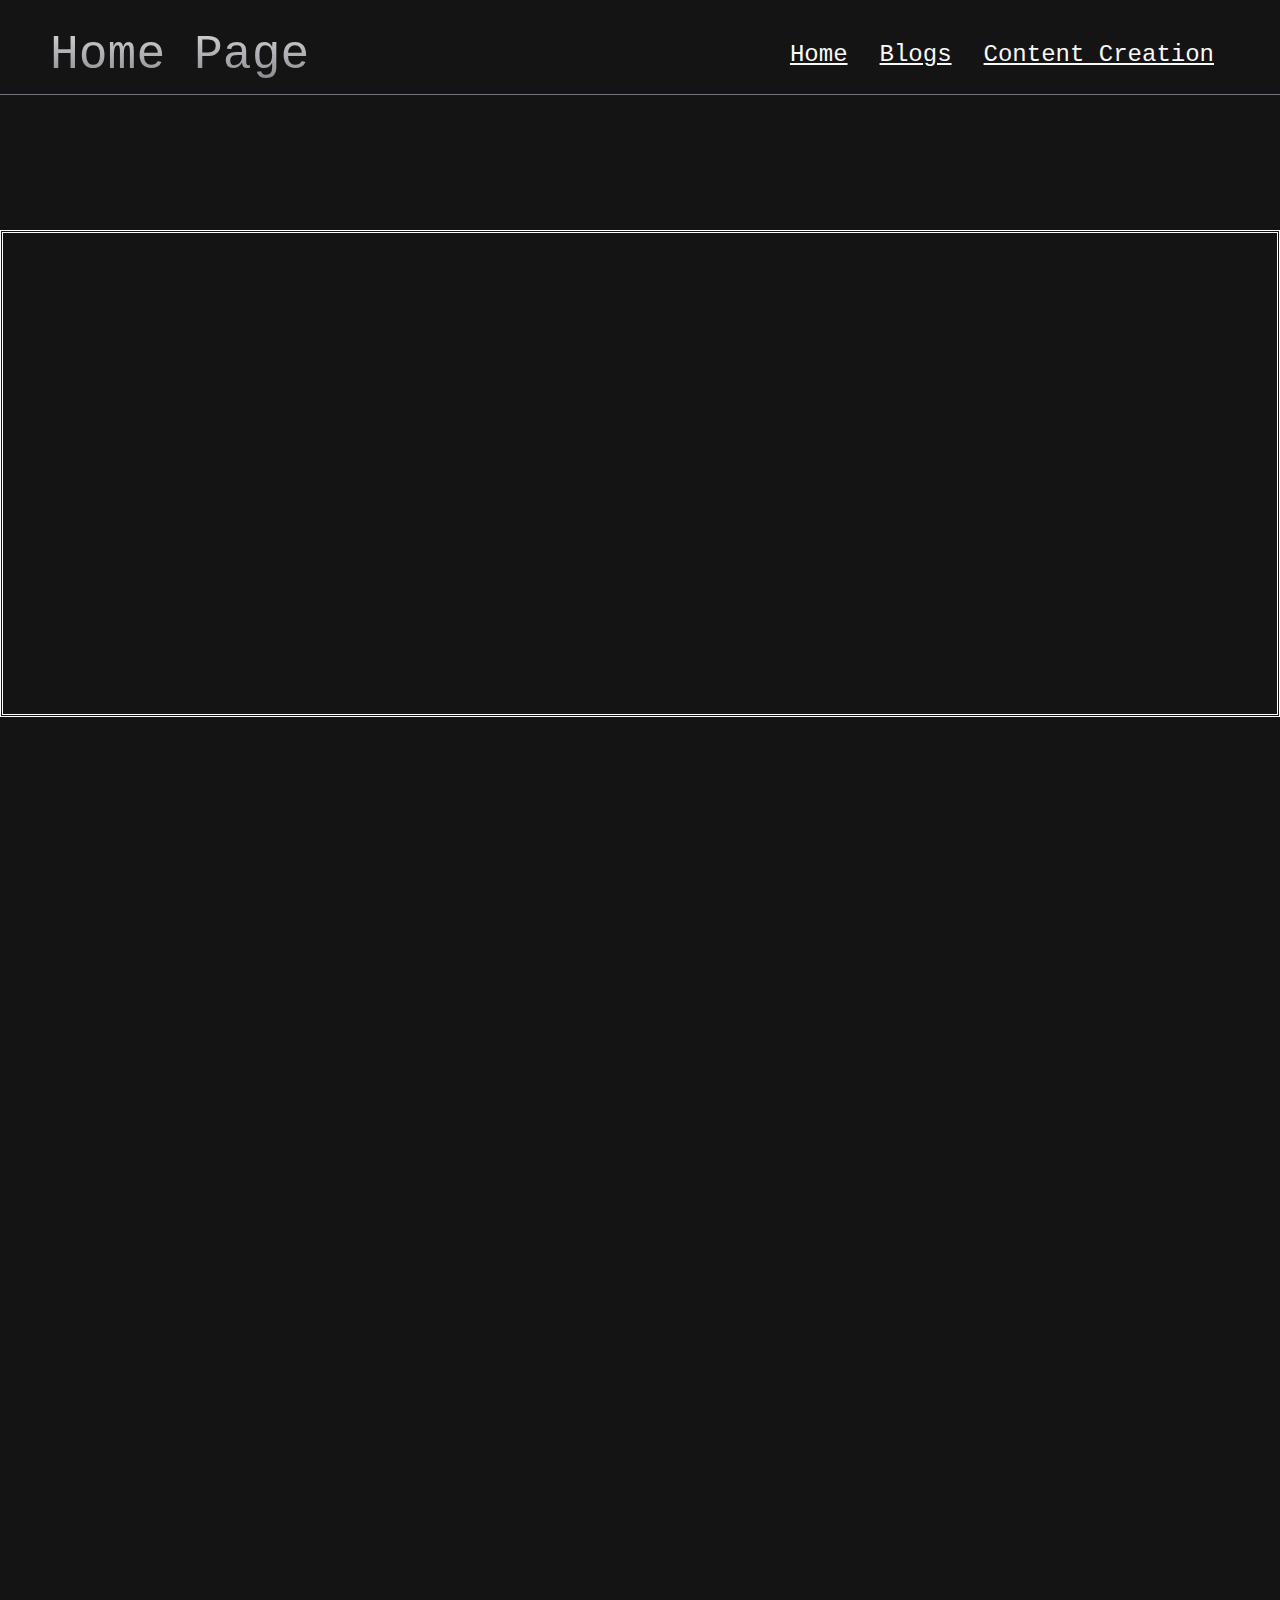
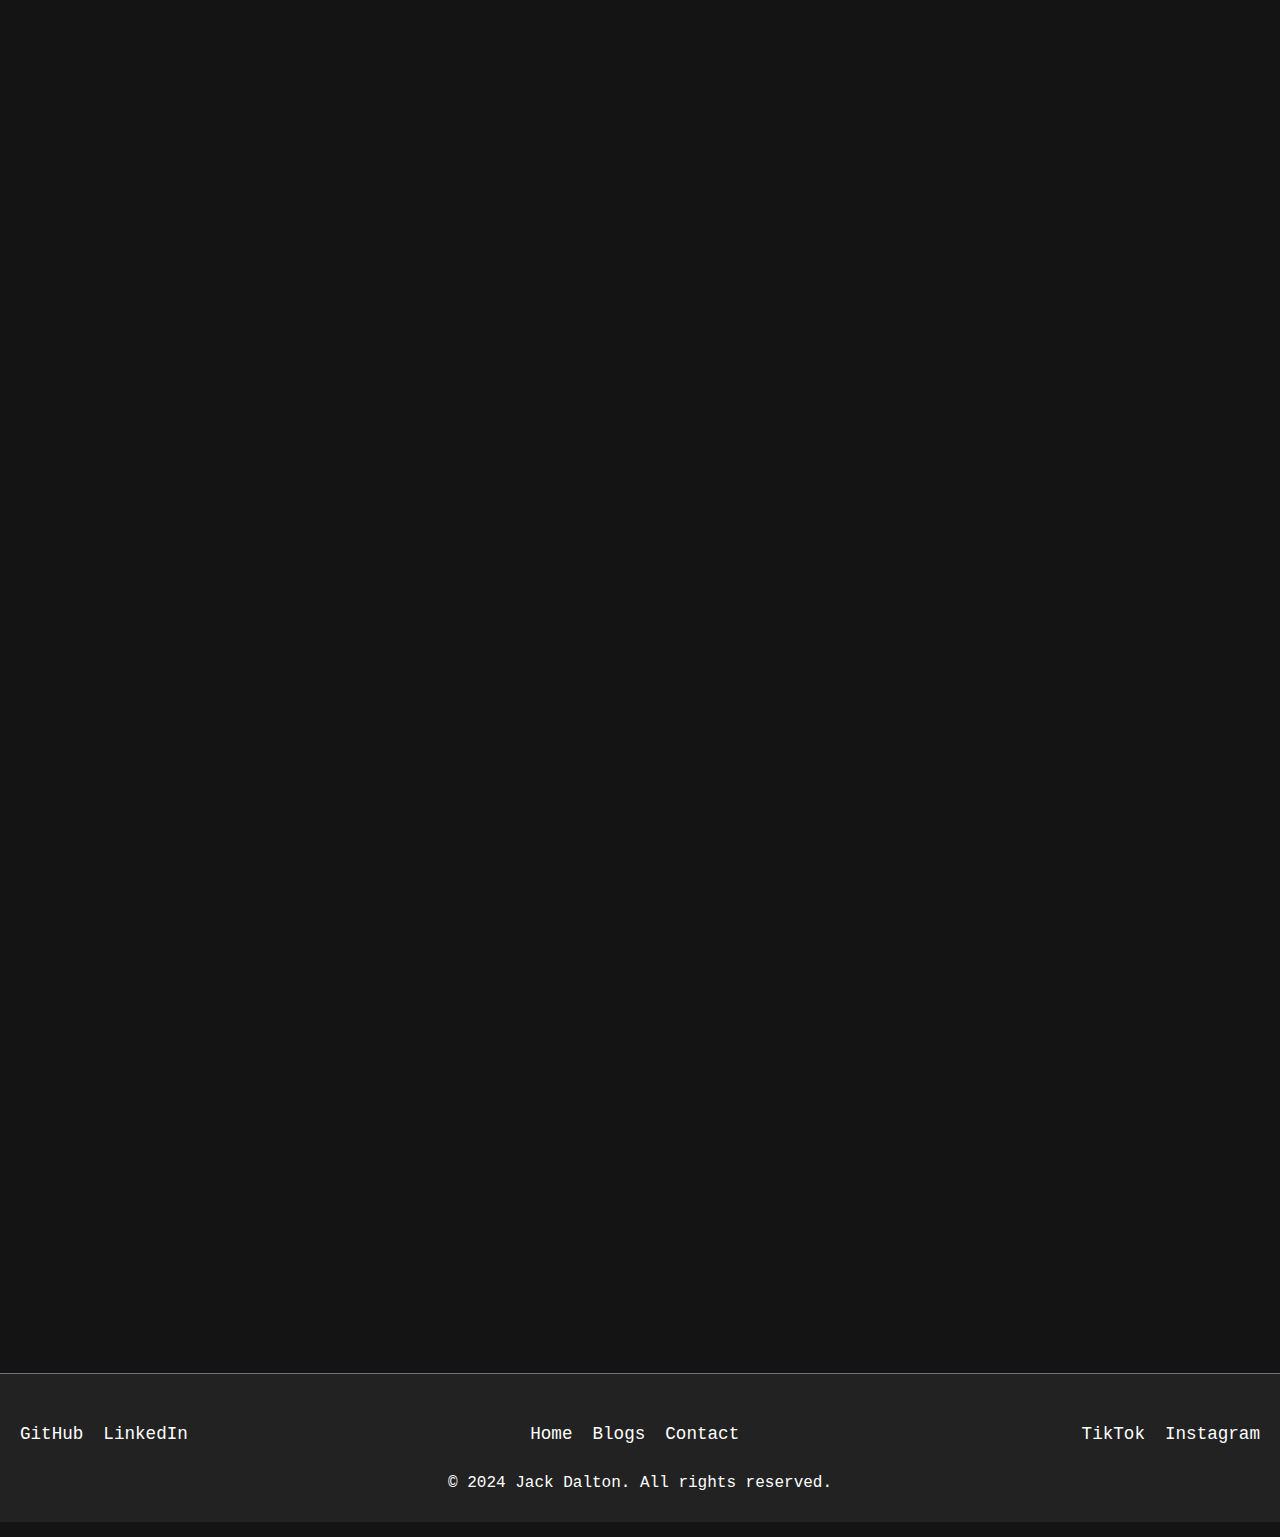
==== commit fc778da2: "Added Content Creation Sections" ====
--- a/index.html
+++ b/index.html
@@ -18,6 +18,7 @@
         <ul class="navbar_menu">
             <li class="navbar_item"><a href="/" class="navbar_links">Home</a></li>
             <li class="navbar_item"><a href="/Blog/index.html" class="navbar_links">Blogs</a></li>
+            <li class="navbar_item"><a href="/Social Media/index.html" class="navbar_links">Content Creation</a></li>
         </ul>
     </div>
 </header>
@@ -122,7 +123,7 @@
             </div>
             <div class = "logo hidden"> 
                 <ul>
-                    <p>Since the start of 2024 I've been able to create and build a successful content community from nothing</p>
+                    <p>Since the start of 2024 I've been able to create and build a successful and positive community from nothing</p>
                     <p>I've achieved milestones, garnering millions of views and millions of engagements in just a few short months</p>  
                     <p>Connect with me on TikTok to see more about this!</p>             
                 </ul>
